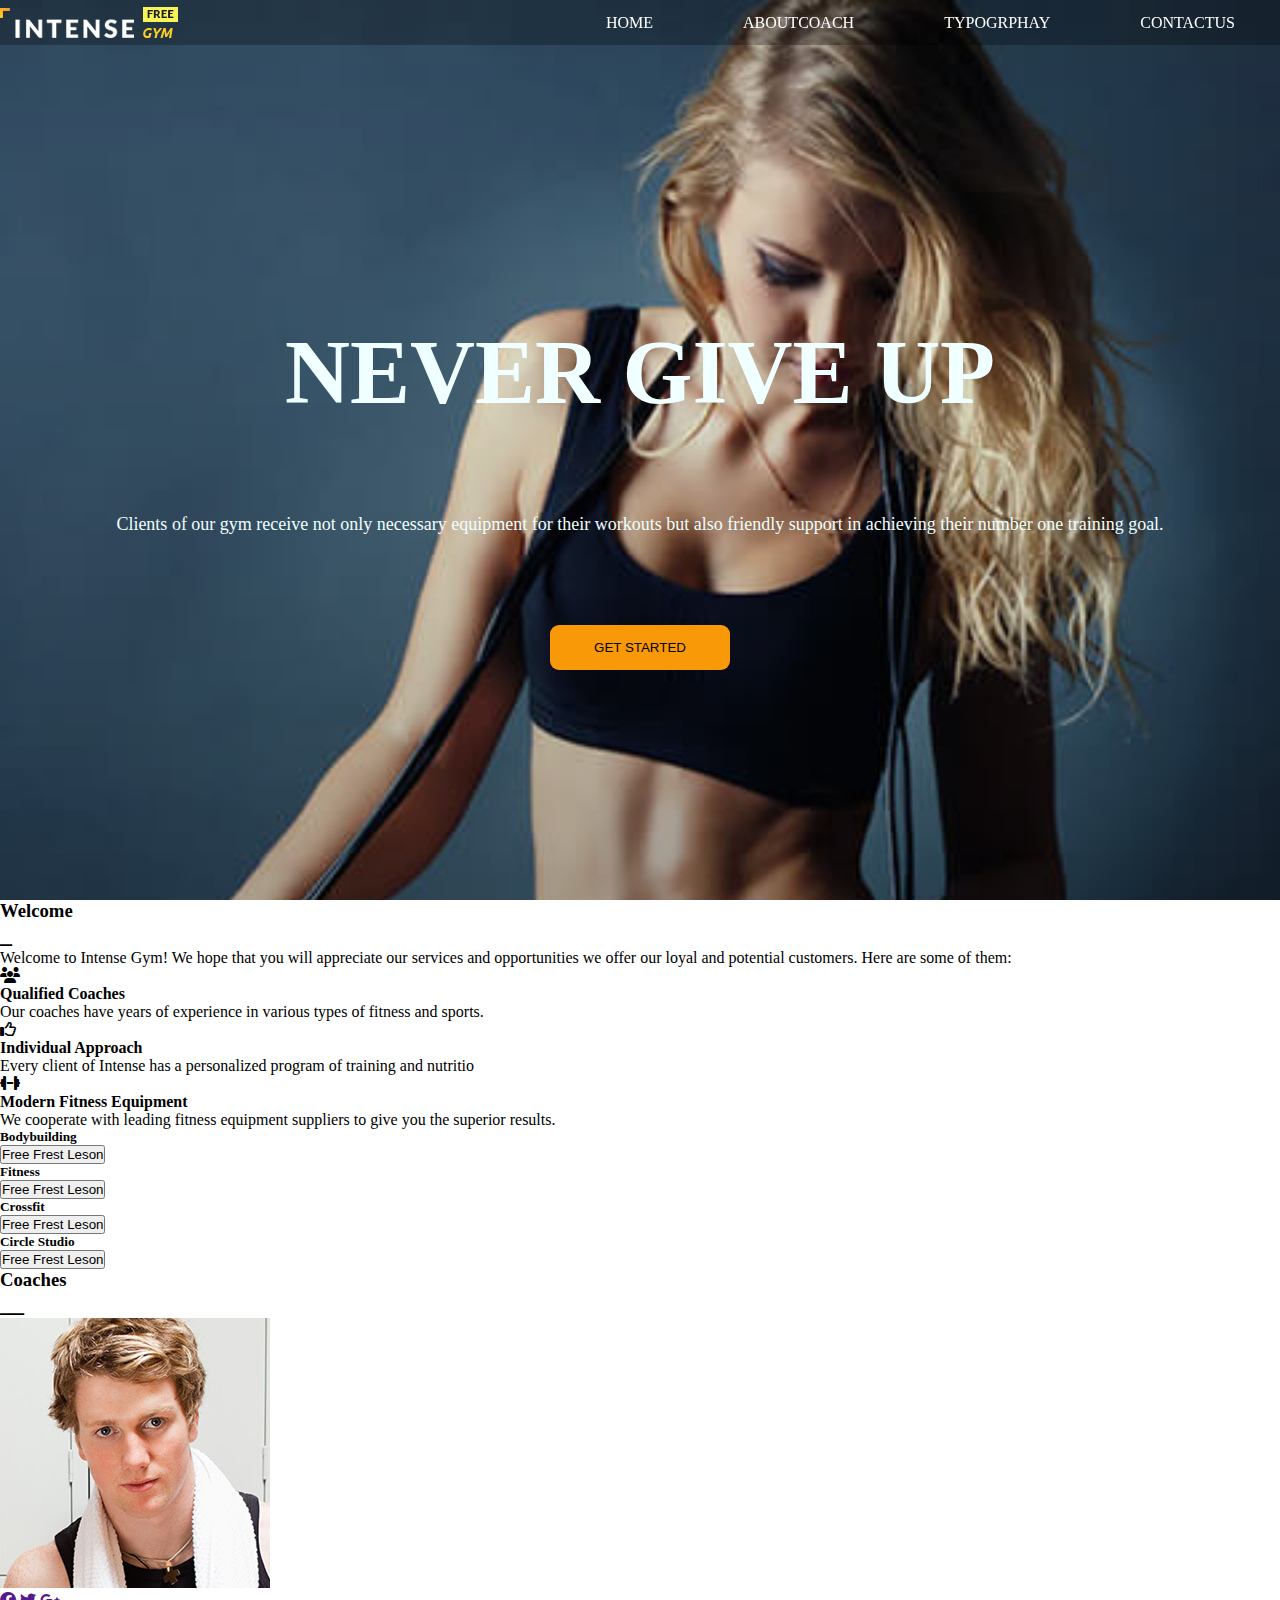
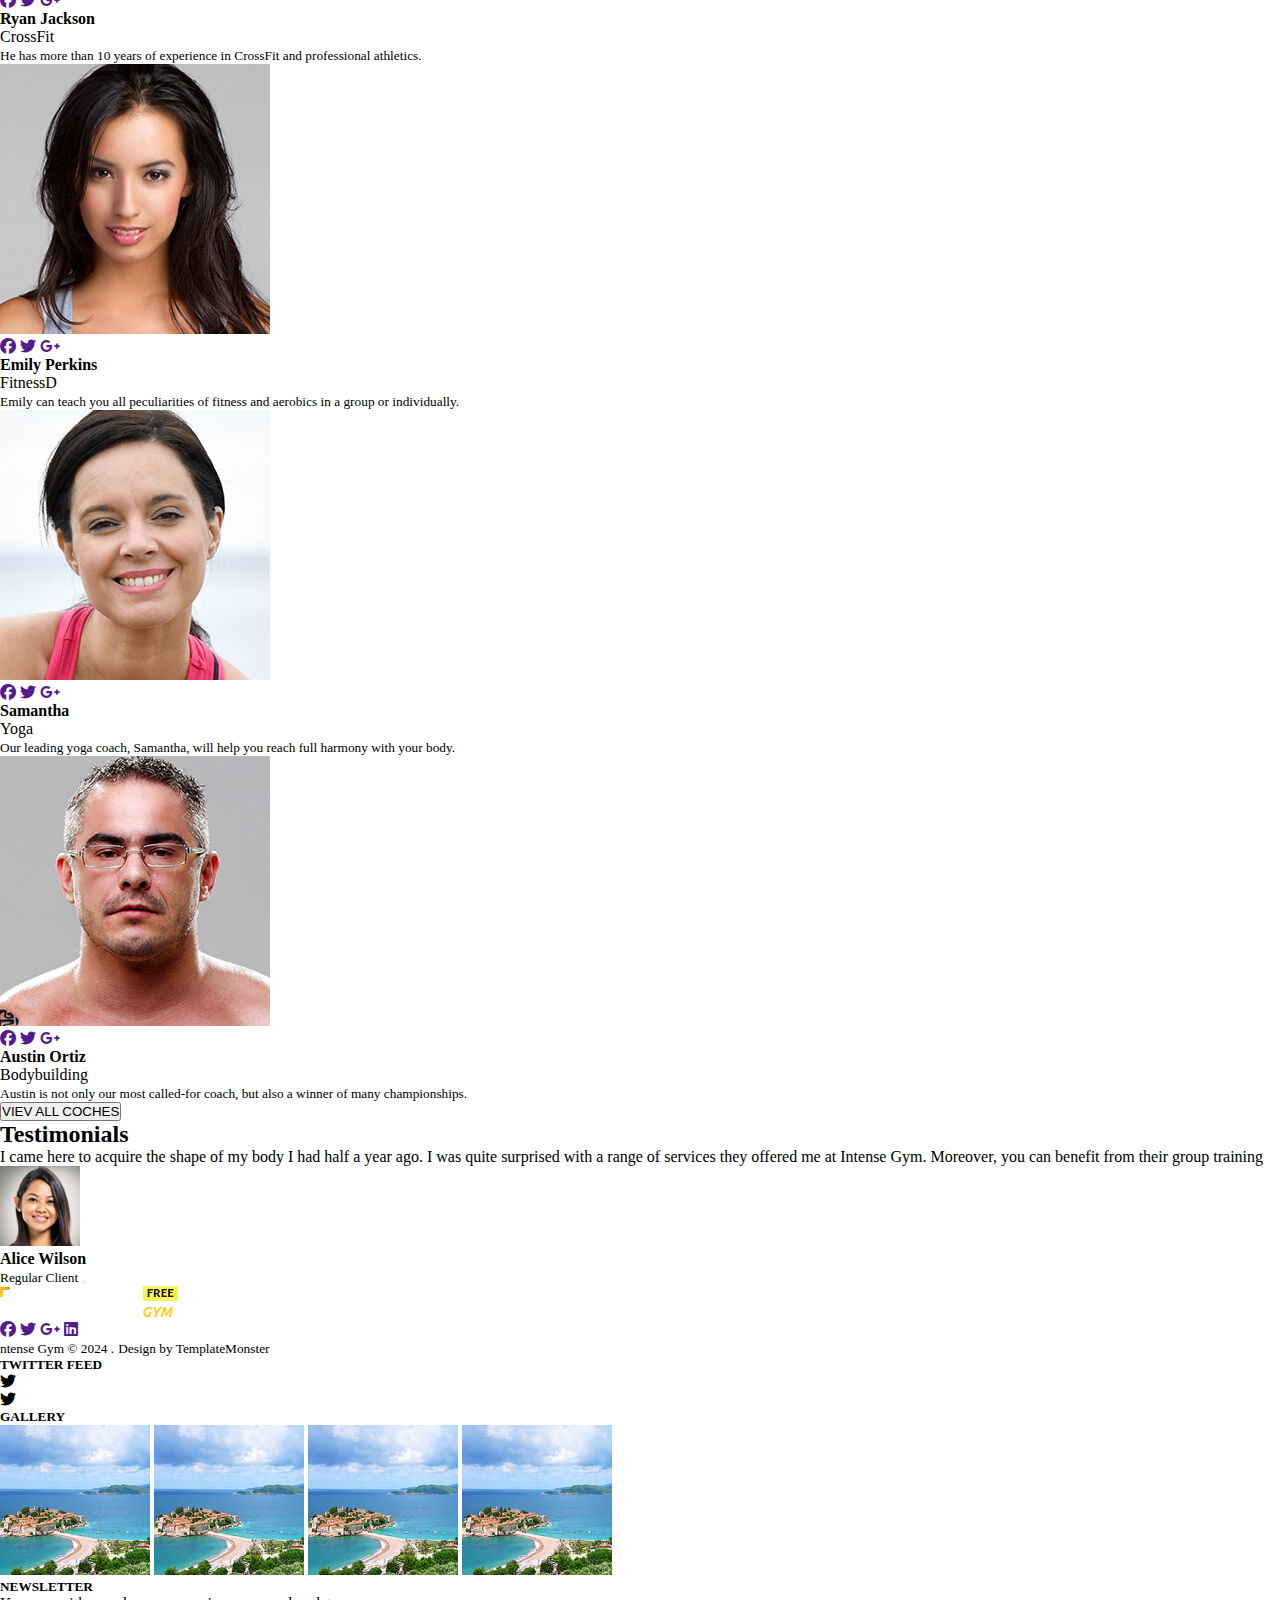
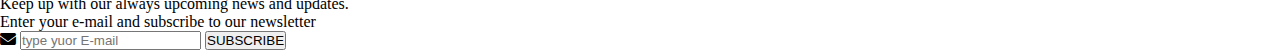
==== index2.html @ 92ef92a1 "first commit" ====
<!DOCTYPE html>
<html lang="en">
<head>
    <meta charset="UTF-8">
    <meta name="viewport" content="width=device-width, initial-scale=1.0">
    <title>calculator</i></title>
    <link rel="stylesheet" href="style2.css">
    <link rel="stylesheet" href="/css/all.min.css">
</head>
<body>
    <nav class="navbar">
        <img src="/logo (2).png" alt="">
      <div class="icon_vav">
        <a href="">HOME</a>
        <a href="/index5.html">ABOUTCOACH</a>
        <a href="">TYPOGRPHAY</a>
        <a href="">CONTACTUS</a>
      </div>
        <div class="list">
    
            <i class="fa-solid fa-bars"></i>
        </div>
        
    </nav>
  <div class="bakg">
    <div class="text1">
        <h1>
            NEVER GIVE UP
        </h1>
        <p>
            Clients of our gym receive not only necessary equipment for their workouts but also friendly support in achieving their number one training goal.

        </p>
        <button>
            GET STARTED
        </button>
    </div>

  </div>
  <!-- welcome -->
  <div class="welcome">
    <h3>Welcome</h3>
    <h2>_</h2>
    <p>Welcome to Intense Gym! We hope that you will appreciate our services and opportunities we offer our loyal and potential customers. Here are some of them:</p>
   <div class="welcome1">
    <div class="card">
        <div class="span"><i class="fa-solid fa-users"></i></div>
        <h4>Qualified Coaches</h4>
        <p>Our coaches have years of experience in various types of fitness and sports.</p>
    </div>
    <div class="card">
        <div class="span"><i class="fa-regular fa-thumbs-up"></i></div>
        <h4>Individual Approach</h4>
        <p>Every client of Intense has a personalized program of training and nutritio</p>
    </div>
    <div class="card">
       <div class="span"> <i class="fa-solid fa-dumbbell"></i></div>
        <h4>Modern Fitness Equipment</h4>
        <p>We cooperate with leading fitness equipment suppliers to give you the superior results.</p>
    </div>
   </div>
  </div>
  <!-- photo -->
  <div class="photo">
    <div class="pohot2 img1">
     <div class="hover">
        <h5>Bodybuilding</h5>
        <button>Free Frest Leson</button>
     </div>
    </div>
    <div class="pohot2 img2">
        <div class="hover">
            <h5>Fitness</h5>
            <button>Free Frest Leson</button>
        </div>
    </div>
    <div class="pohot2 img3">
     <div class="hover">
        <h5>Crossfit</h5>
        <button>Free Frest Leson</button>
     </div>
    </div>
    <div class="pohot2 img4">
     <div class="hover">
        <h5>Circle Studio</h5>
        <button>Free Frest Leson</button>
     </div>
    </div>
  </div>
  <!-- Coaches -->
  <div class="Coaches">
    <h3>Coaches</h3>
    <h2>__</h2>
  <div class="Coaches2">
    <div class="amga">

     </div>
        <div class="amga">
            <img src="/img/user-ryan-jackson-270x270.jpg" alt="" >
          
       
            <div class="hoverimg">
                <a class="i1" href=""><i class="fa-brands fa-facebook"></i></a>
                <a class="i2" href=""><i class="fa-brands fa-twitter"></i></a>
                 <a class="i3" href=""><i class="fa-brands fa-google-plus-g"></i></a> 
            </div>
            <div class="inf">
                <span>
                    <h4>Ryan Jackson</h4>
                    <p>CrossFit</p>
                 </span>
                  <small>He has more than 10 years of experience in CrossFit and professional athletics.</small>
         
            </div>


        </div>
         <div class="amga">
             <img src="/img/user-emily-perkins-270x270.jpg" alt="" >
             <div class="hoverimg">
                <a class="i1" href=""><i class="fa-brands fa-facebook"></i></a>
                <a class="i2" href=""><i class="fa-brands fa-twitter"></i></a>
                 <a class="i3" href=""><i class="fa-brands fa-google-plus-g"></i></a>
          
                 
             </div>
             <div class="inf">
                <span>
                    <h4>Emily Perkins</h4>
                    <p> FitnessD</p>
                 </span>
                  <small>Emily can teach you all peculiarities of fitness and aerobics in a group or individually.</small>
             </div>
     
          
        </div>
         <div class="amga">
             <img src="/img/user-samantha-ruiz-270x270.jpg" alt="" >
             <div class="hoverimg">
                <a class="i1" href=""><i class="fa-brands fa-facebook"></i></a>
                <a class="i2" href=""><i class="fa-brands fa-twitter"></i></a>
                 <a class="i3" href=""><i class="fa-brands fa-google-plus-g"></i></a>
                
                 
             </div>
             <div class="inf">
                <span>
                    <h4>Samantha</h4>
                    <p> Yoga</p>
                 </span> 
                  <small>Our leading yoga coach, Samantha, will help you reach full harmony with your body.</small>
             </div>
     
         

        </div>
        <div class="amga">
            <img src="/img/user-austin-ortiz-270x270.jpg" alt="" >
            <div class="hoverimg">
                <a class="i1" href=""><i class="fa-brands fa-facebook"></i></a>
                <a class="i2" href=""><i class="fa-brands fa-twitter"></i></a>
                 <a class="i3" href=""><i class="fa-brands fa-google-plus-g"></i></a>
            </div>
            <div class="inf">
                <span>
                    <h4>Austin Ortiz</h4>
                    <p> Bodybuilding</p>
                 </span>  
                  <small>Austin is not only our most called-for coach, but also a winner of many championships.

                  </small> 
            </div>
    </div>
  </div>
     <div class="button1">
    <button>VIEV ALL COCHES</button>
    </div>
  </div>

  <!-- bacikgrawnd2 -->
  <div class="backgr">
   <div class="text2">
     <h2>Testimonials</h2>
      <p>I came here to acquire the shape of my body I had half a year ago. I was quite surprised with a range of services they offered me at Intense Gym. Moreover, you can benefit from their group training</p>
       <img src="/img/user-alisa-milano-80x80 (1).jpg" alt="">
          <h4>Alice Wilson</h4>
             <small>Regular Client</small>
     <button></button>
   </div>
   
</div>


  






  <!-- <footer></footer> -->
  <footer>
    
        <div class="foter2">
            <img src="/logo (1).png" alt="">
            
                <div class="icons">
                    <a href=""><i class="fa-brands fa-facebook"></i></a>
                <a href=""><i class="fa-brands fa-twitter"></i></a>
                <a href=""><i class="fa-brands fa-google-plus-g"></i></a>
                <a href=""><i class="fa-brands fa-linkedin"></i></a>
                </div>
            <small>ntense Gym © 2024 .</small>
            
            <small> Design by TemplateMonster</small>
        </div>
        <div class="foter3">
            <h5>TWITTER FEED</h5>
            <i class="fa-brands fa-twitter"></i>
            <br>
            <i class="fa-brands fa-twitter"></i>
        </div>
        <div class="foter4"> 
            <h5>GALLERY</h5>
           <div class="imgf">
            <img src="/img/26384858323_e8a7015f7d_q.jpg" alt="">
           <img src="/img/26384858323_e8a7015f7d_q.jpg" alt="">
           <img src="/img/26384858323_e8a7015f7d_q.jpg" alt="">
           <img src="/img/26384858323_e8a7015f7d_q.jpg" alt="">
           </div>

           
        </div>
        <div class="foter5">
            <h5>NEWSLETTER</h5>
           <p>Keep up with our always upcoming news and updates.</p>
            
           <p>Enter your e-mail and subscribe to our newsletter</p>
            <div class="divi">
                <i class="fa-solid fa-envelope"></i>
                </i> <input type="text" placeholder="type yuor E-mail">
                <button>SUBSCRIBE</button>
            </div>
        </div>
        
   
  </footer>

    <script src="main.js"></script>
</body>
</html>
---- style2.css ----
*{
    margin: 0;
    padding: 0;
}


.navbar{
        background-color: rgba(0, 0, 0, 0.274);
        width: 100%;
        height: 5vh;  
        display: flex;
        align-items: center; 
        justify-content: space-between;
        position: fixed;
        z-index: 9;
        
        
        .icon_vav{
            display: flex;
            align-items: center;
            justify-content: space-around;
            a{
               
                color: white;
                margin: 5vh;
              
                text-decoration: none;
               
                &:hover{
                    color:orange;
                }
            }
        }
        .list{
            display: none;
            font-size: 5vh;
            color: chocolate;
        }
    
}


 .bakg{ 
    height: 100vh;
    background-image: url(img/home-02-480x480.jpg);
  background-size: cover;
  display: flex;
  flex-direction: column; 
  align-items: center;   
  text-align: center;
    .text1 {
        color: azure;
        margin: auto;
        h1{
            margin-top: 10vh;
            font-size: 10vh;
        }
        p{
            margin-top: 10vh;
            font-size: 2vh;
        }
        button{
            margin-top: 10vh; 
            width:20vh ; 
            height: 5vh;
            background-color: rgb(250, 153, 8); 
            border: 0cap;
            border-radius: 1vh;
            &:hover{
                background-color: blue;
                cursor: pointer;
                transition: 1s;
            } 
        }
    

    }
    
} 
/* welcome */
/* .welcome{
    text-align: center;
    padding: 4vh 6vh;
    h3{
        font-size:5vh;
    }
    h2{
        font-size:10vh; 
        margin-bottom: 3vh;
    }

    .welcome1{
        display: flex;
        align-items: center;
        justify-content: space-around;
        margin-top: 5vh;
        
     
    
    }
    .card{
       display: flex;
      flex-direction: column;
      background-color: rgb(248, 248, 245);
      width: 22%;
      height: 20vh;
      position: relative;
     
      .span{
        
        position: absolute;
        top: -40px;
        left: 40%;
        padding: 3vh;
        width: 5%;
        border-radius: 50%;
        background-color: rgb(0, 0, 0);
        
          &::before{
            
            display: block;
           content:'';
           position: absolute;
        
           border: 2px solid rgba(0, 0, 0, 0.336);
           border-radius: 50%;
           left: -7px;
           top: -7px;
           bottom: -7px;
           right: -7px;
          }
        i{
            font-size: 20px;
            
          
            color: white;
        
          }
      }
      h4{
        margin-top: 5vh;
     color: brown;
     margin-bottom: 2vh;
     font-size: 3vh;
     font-family: 'Franklin Gothic Medium', 'Arial Narrow', Arial, sans-serif;
      }
      p{
        margin-bottom: 2vh;
      }
    }
} */
/* photo */
/* .photo{
    display: flex;
    width: 100%;
    
    padding-top: 5vh;
    padding-bottom: 4vh;
    .img1{
        background-image: url(/img/home-01-480x480.jpg);
      }
      .img2{
        background-image: url(/img/home-02-480x480.jpg);
      }
      .img3{
        background-image: url(/img/home-03-480x480.jpg);
      }
      .img4{
        background-image: url(/img/home-04-480x480.jpg);
      }
}
.pohot2{
display: flex;
align-items: center;
flex-direction: column;
justify-content: end;
overflow: hidden;
background-size: cover;
background-repeat: no-repeat;
height: 50vh;
width: 25%;

&:hover{
.hover{
    button{
        opacity: 1;
        border-radius:1vh ;
    }
    h5{
        margin-bottom: 2vh;
    }
    margin-bottom: 9vh;

}

}
 
  .hover{
    text-align: center;
    transition: .5s   !important;

    button{
        
        width: 25vh;
        height: 5vh;
        opacity: 0;
    
      
      }
      h5{
        font-size: 5vh;
        color: white;
        margin-bottom: 2vh;
        
      }
  }

} */
/* Coaches */
/* .Coaches{
   margin-bottom: 28vh;
   display: block;
   align-items: center;
   
   
   
    h3{
        display: flex;
        align-items: center;
        justify-content: center;
       
        margin-top: 5vh;
        font-size: 5vh;
        
    }
    h2{
        font-size: 5vh; 
         margin-top: 5vh; 
         display: flex;
         justify-content: center;
       color: brown;
          
    }
    .Coaches2{
        display: flex;
       
        justify-content: center;
        margin-top: 5vh;
        margin-bottom: 5vh;
        .amga{
            display: flex;
            padding-left: 2vh;
            position: relative;
           text-align: center;
           justify-content: center;
           &:hover{
            i{
                opacity: 1;
                margin-top: 9vh;
                transition: 1s;
                
            }
            
           
            
           }
        }
        a{
            text-decoration: none;
            &:hover{
                i{
                    
                        color: blue;
                    
                }
            
        }
        i{
            opacity: 0;
            position: absolute;
            display: flex;
            position: relative;
           font-size: 5vh;
           padding-left: 2vh;
           color: black;
          
           }
          
          
       
        }
        
        
    }
    .hoverimg{
        display: flex;
       position: absolute;
      bottom: 7vh;
     
      
      
    }
   .inf{
    
    position: absolute;
    bottom: -10vh;
    h4{
        font-size: 3vh;
    }
   }
   .button1{
    position: absolute;
    padding-top:9vh ;
    left: 89vh;
    display: flex;
    button{
        width: 20vh;
        height: 5vh;
        border-radius:2vh ;
        border: 0cap;
    }
   
    

  
   }
} */
/* .backgr{
    height: 100vh;
    background-image: url(/img/background-05-1920x850.jpg);
    
  background-size: cover;
  display: flex;
  flex-direction: column; 
  text-align: center;
  justify-content: space-around;  
  

  .text2{
    color: rgb(32, 32, 32);
    margin: auto;
  
    h2{
        font-size: 5vh;
        margin-bottom: 4vh;
    }
    p{
        font-size: 2vh;
        margin-bottom: 4vh;

    }
    img{
        border-radius: 50%;
    }
    h3{
        font-size: 3vh;
    }
    small{
        font-size: 1.5vh;
    }
    }

  } */


   
    
    


 












/* footer{
    background-color: rgb(17, 16, 16);
    display: flex;
    justify-content: space-around;
 padding: 2vh 5vw;
 
    
    
  
}
.foter2 {
width: 20%;  
display: flex;
flex-direction: column;
justify-content: space-around;
.icons{
display: flex;
justify-content: space-around;
    a{
        color: aliceblue;
        background-color: rgba(235, 215, 215, 0.445);
        padding:2vh;
        border-radius: 50%;
        &:hover{
            background-color: orange;
            transform: scale(1.08);
            transition: 1s;
            
        }
    }
}
small{
    color: white;
}
}
.foter3{
    width: 20%;
    text-align: start;
 
    i{
        color: aliceblue;
        margin-bottom: 5VH;
        font-size: 3vh;
      

        
        
    }
    h5{
        color: white;
        margin-bottom: 5VH;


    }
    img{
        width: 20%;
    }

}

.foter4{
    width: 20%;
    h5{
        color: white;
        margin-bottom: 3vh;

    }
    .imgf{
        img{
            width: 28%;
            margin-bottom: 2vh;
            margin-right: 2vh;
            transition: 1s;
            &:hover{
                transform: scale(1.08);
            }
        }
        display: flex;
        flex-wrap: wrap;
    
    }
}



.foter5{
    width: 20%;

  
    h5{
        color: white;
        margin-bottom: 5VH;
    }
    p{
        color: white;
        margin-bottom: 5VH;
    }
    i{

        color: white;
        font-size: 5vh;
     
    }
}
    button{
        background-color:white;
        color: white;
        background-color: brown;
      
        
&:hover{
    
    background-color: chocolate;
}
    }
.divi{
display: flex;
width: 10vh;
height: 5vh;
margin-top: 5VH;
} */

/* baig2222222222222222222222222222222222222222222222222222222222222222222222222222222222222222222222222222222222222222222222222222222222222222222222222222222222222222222222 */
.abuotco{
   
    background-image: url(/img/background-04-1920x750.jpg);
    
  background-size: cover;
  display: flex;
 
  align-items: center;
  flex-direction: column;
  justify-content: space-around; 
height: 40vh;
h2{
    font-size: 8vh;
margin-top: 15vh;
color: white;
}
a{
    text-decoration: none;
    color: blue;
    font-size: 4vh;
    &:hover{
        color: chocolate;
        cursor: pointer;
    }
}
  
}
.EMILY{
    display: flex;
    .EMILY1{
        display: flex;
        flex-direction:column ;
align-items: center;
margin-left: 20vh;
justify-content: space-around;
img{
    width: 30vh;
    margin-top: 4vh;
    /* position: relative; */

}
button{
    border: 2vh;
    width: 20vh;
    margin-top: 4vh;
   margin-bottom: 4vh;
   height: 6vh;
}
i{
    font-size: 4vh;
    margin-bottom: 4vh;
    color: black;
}

    }
}
.EMILY2{
    width: 40%;
    margin-left: 40vh;
    margin-top: 5vh;
    h3{
        font-size: 5vh;
    }
    small{
        width: 1vh;
        color: brown;
    }
    p{
      font-size: 3vh;
    }
    .vot{
        margin-top: 15vh;
    }
}
.photo11{
    display: flex;
    width: 100%;
    
    padding-top: 5vh;
    padding-bottom: 4vh;
    .img1{
        background-image: url(/img/about-01-480x480.jpg);
      }
      .img2{
        background-image: url(/img/about-02-480x480.jpg);
      }
      .img3{
        background-image: url(/img/home-02-480x480.jpg);
      }
      .img4{
        background-image: url(/img/home-03-480x480.jpg);
      }
}
.pohot22{
display: flex;
align-items: center;
flex-direction: column;
justify-content: end;
overflow: hidden;
background-size: cover;
background-repeat: no-repeat;
height: 50vh;
width: 25%;

&:hover{
.hover2{
    button{
        opacity: 1;
    }
    h5{
        margin-bottom: 2vh;
    }
    margin-bottom: 9vh;

}

}
 
  .hover2{
    text-align: center;
    transition: .5s   !important;

    button{
        
        width: 25vh;
        height: 5vh;
        opacity: 0;
    
      
      }
      h5{
        font-size: 5vh;
        color: white;
        margin-bottom: 2vh;
        
      }
  }

}
@media (min-width:200px) and (max-width:500px){
    .navbar {
        .icon_vav{
            flex-direction: column;
        display: none;
        background-color: black;
        color: white;
        position: absolute;
        margin-top: 190px;
        right: 1px;
        a{
            margin: 1vh;
            &:hover{
                color: blue;
                cursor: pointer;
            }
        }
      } 
      .list{
        display: flex;
      }
      .posh{
        display: flex;
      }
    }
    .bakg{
        width: 100%;
   background-position:center ;
   
}
@media (min-width:501px) and (max-width:1024px) {
    .navbar {
        .icon_vav{
            flex-direction: column;
          display: none;
        } 
        .list{
          display: flex;
        }
      }   
}   

}
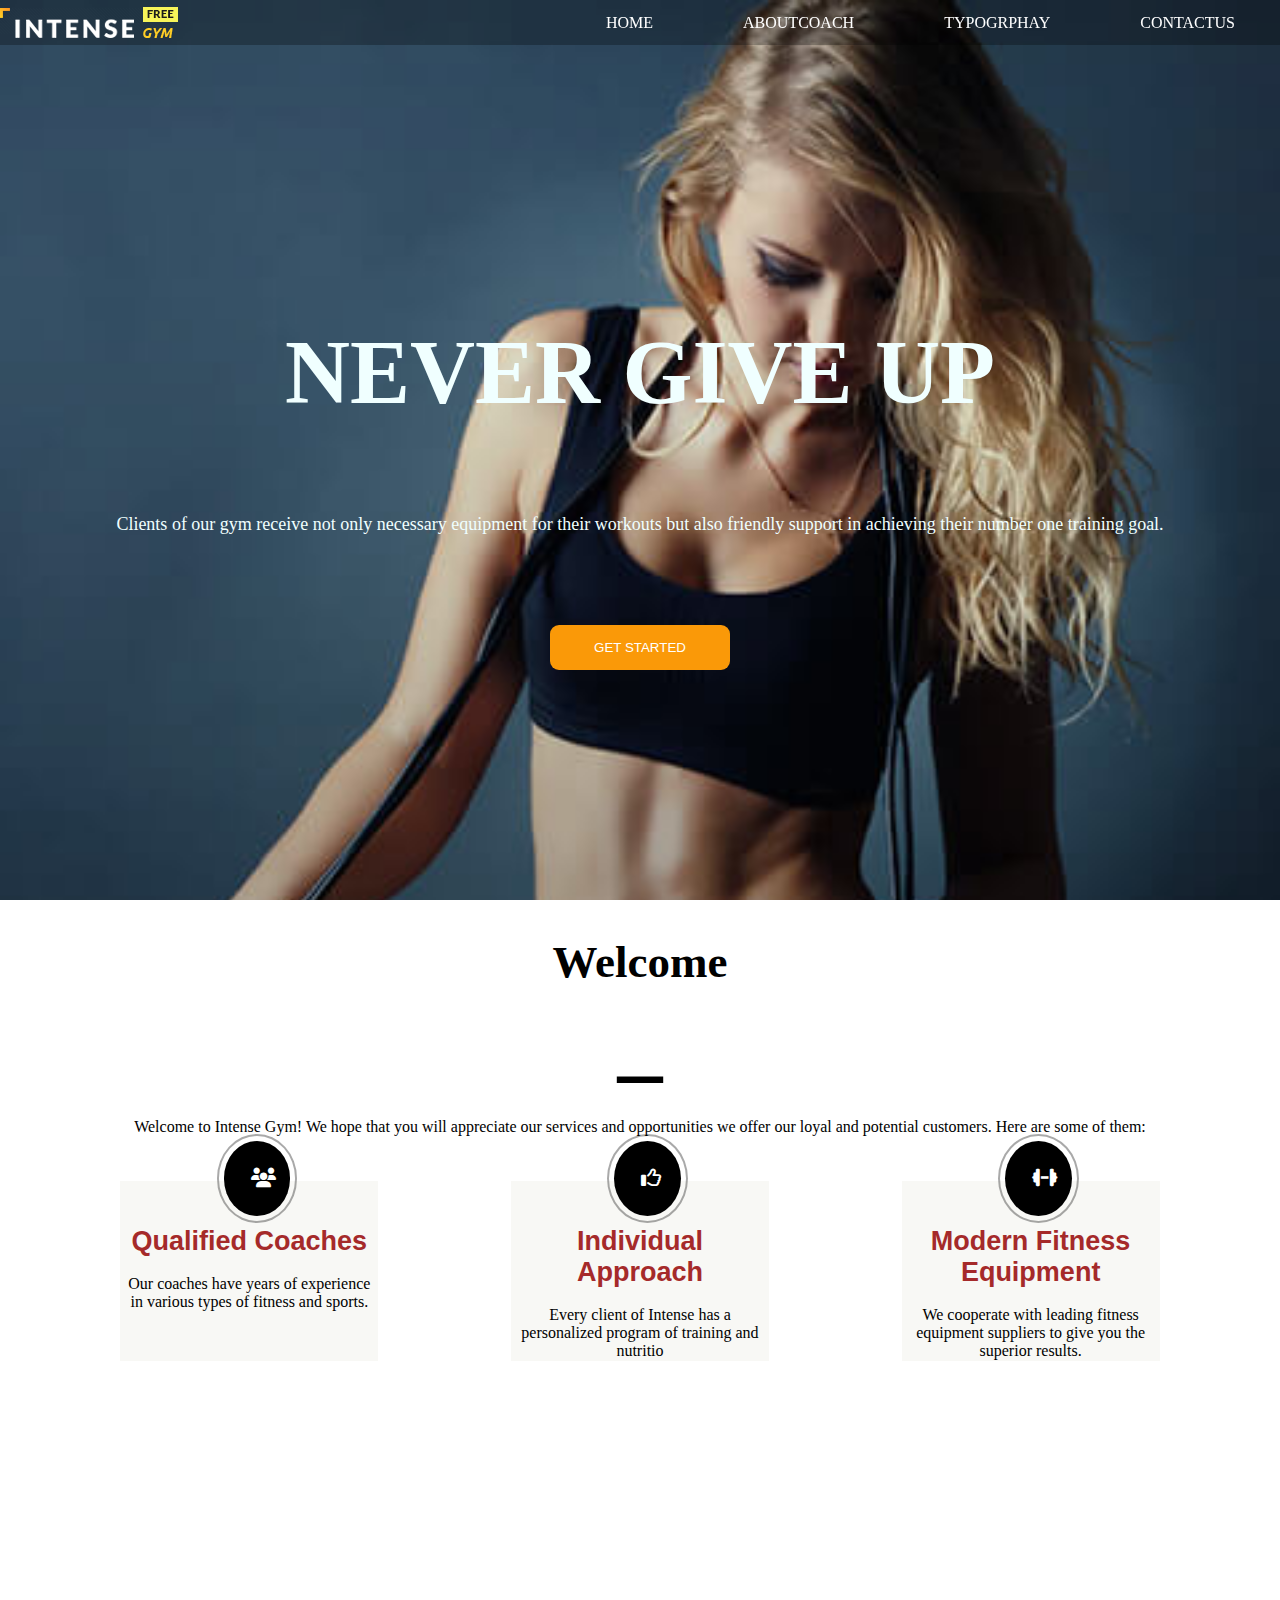
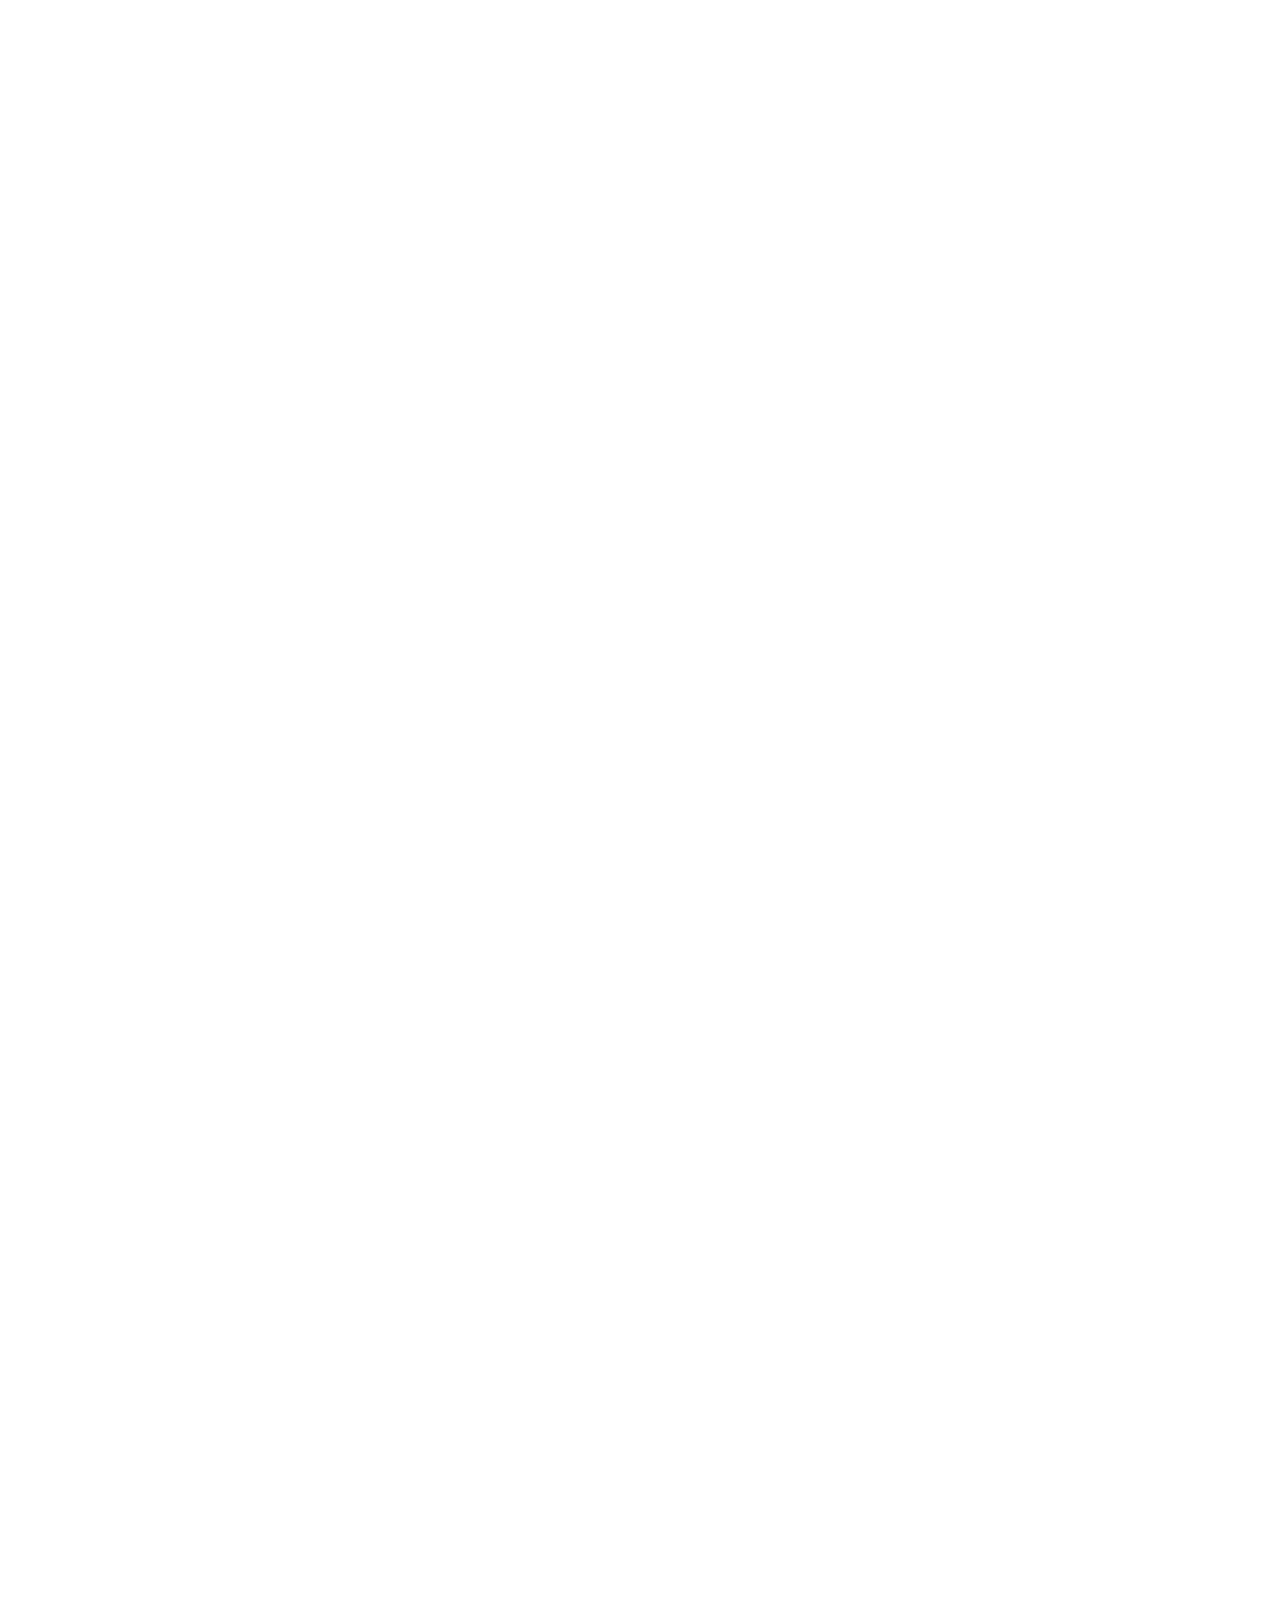
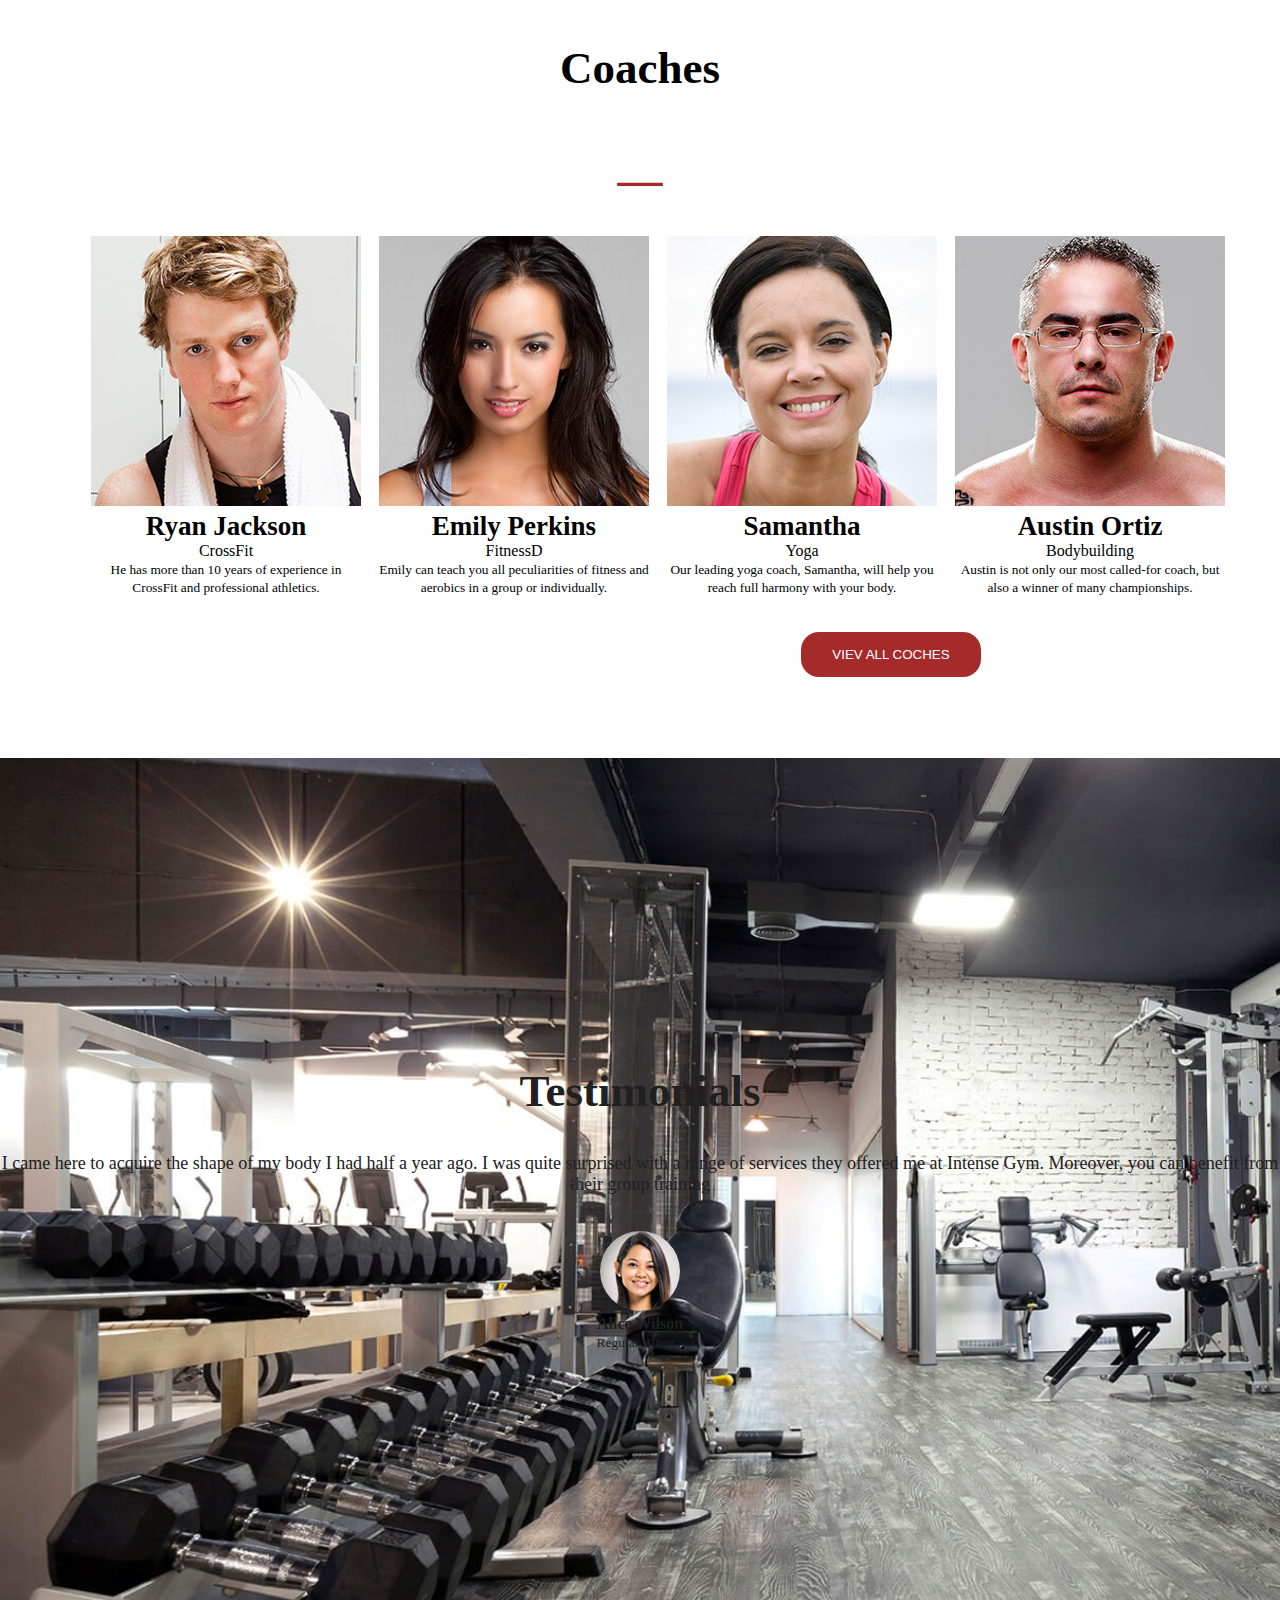
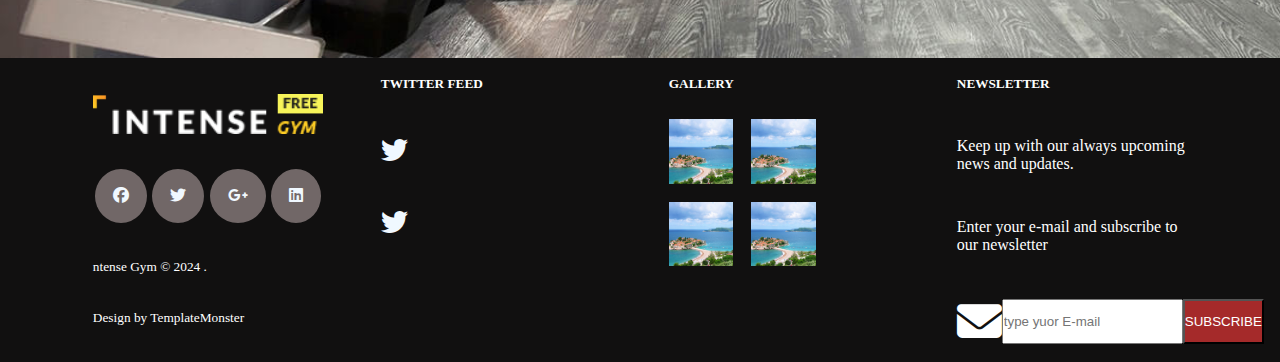
==== commit 1c2da2b6: "Update index2.html" ====
--- a/index2.html
+++ b/index2.html
@@ -5,11 +5,11 @@
     <meta name="viewport" content="width=device-width, initial-scale=1.0">
     <title>calculator</i></title>
     <link rel="stylesheet" href="style2.css">
-    <link rel="stylesheet" href="/css/all.min.css">
+    <link rel="stylesheet" href="css/all.min.css">
 </head>
 <body>
     <nav class="navbar">
-        <img src="/logo (2).png" alt="">
+        <img src="logo (2).png" alt="">
       <div class="icon_vav">
         <a href="">HOME</a>
         <a href="/index5.html">ABOUTCOACH</a>
@@ -96,7 +96,7 @@
 
      </div>
         <div class="amga">
-            <img src="/img/user-ryan-jackson-270x270.jpg" alt="" >
+            <img src="img/user-ryan-jackson-270x270.jpg" alt="" >
           
        
             <div class="hoverimg">
@@ -116,7 +116,7 @@
 
         </div>
          <div class="amga">
-             <img src="/img/user-emily-perkins-270x270.jpg" alt="" >
+             <img src="img/user-emily-perkins-270x270.jpg" alt="" >
              <div class="hoverimg">
                 <a class="i1" href=""><i class="fa-brands fa-facebook"></i></a>
                 <a class="i2" href=""><i class="fa-brands fa-twitter"></i></a>
@@ -135,7 +135,7 @@
           
         </div>
          <div class="amga">
-             <img src="/img/user-samantha-ruiz-270x270.jpg" alt="" >
+             <img src="img/user-samantha-ruiz-270x270.jpg" alt="" >
              <div class="hoverimg">
                 <a class="i1" href=""><i class="fa-brands fa-facebook"></i></a>
                 <a class="i2" href=""><i class="fa-brands fa-twitter"></i></a>
@@ -155,7 +155,7 @@
 
         </div>
         <div class="amga">
-            <img src="/img/user-austin-ortiz-270x270.jpg" alt="" >
+            <img src="img/user-austin-ortiz-270x270.jpg" alt="" >
             <div class="hoverimg">
                 <a class="i1" href=""><i class="fa-brands fa-facebook"></i></a>
                 <a class="i2" href=""><i class="fa-brands fa-twitter"></i></a>
@@ -182,7 +182,7 @@
    <div class="text2">
      <h2>Testimonials</h2>
       <p>I came here to acquire the shape of my body I had half a year ago. I was quite surprised with a range of services they offered me at Intense Gym. Moreover, you can benefit from their group training</p>
-       <img src="/img/user-alisa-milano-80x80 (1).jpg" alt="">
+       <img src="img/user-alisa-milano-80x80 (1).jpg" alt="">
           <h4>Alice Wilson</h4>
              <small>Regular Client</small>
      <button></button>
@@ -202,7 +202,7 @@
   <footer>
     
         <div class="foter2">
-            <img src="/logo (1).png" alt="">
+            <img src="logo (1).png" alt="">
             
                 <div class="icons">
                     <a href=""><i class="fa-brands fa-facebook"></i></a>
@@ -223,10 +223,10 @@
         <div class="foter4"> 
             <h5>GALLERY</h5>
            <div class="imgf">
-            <img src="/img/26384858323_e8a7015f7d_q.jpg" alt="">
-           <img src="/img/26384858323_e8a7015f7d_q.jpg" alt="">
-           <img src="/img/26384858323_e8a7015f7d_q.jpg" alt="">
-           <img src="/img/26384858323_e8a7015f7d_q.jpg" alt="">
+            <img src="img/26384858323_e8a7015f7d_q.jpg" alt="">
+           <img src="img/26384858323_e8a7015f7d_q.jpg" alt="">
+           <img src="img/26384858323_e8a7015f7d_q.jpg" alt="">
+           <img src="img/26384858323_e8a7015f7d_q.jpg" alt="">
            </div>
 
            
@@ -248,4 +248,4 @@
 
     <script src="main.js"></script>
 </body>
-</html> +</html> 
--- a/style2.css
+++ b/style2.css
@@ -78,7 +78,7 @@
     
 } 
 /* welcome */
-/* .welcome{
+.welcome{
     text-align: center;
     padding: 4vh 6vh;
     h3{
@@ -150,7 +150,7 @@
     }
 } */
 /* photo */
-/* .photo{
+.photo{
     display: flex;
     width: 100%;
     
@@ -215,9 +215,9 @@
       }
   }
 
-} */
+} 
 /* Coaches */
-/* .Coaches{
+ .Coaches{
    margin-bottom: 28vh;
    display: block;
    align-items: center;
@@ -324,8 +324,8 @@
 
   
    }
-} */
-/* .backgr{
+} 
+.backgr{
     height: 100vh;
     background-image: url(/img/background-05-1920x850.jpg);
     
@@ -360,7 +360,7 @@
     }
     }
 
-  } */
+  } 
 
 
    
@@ -381,7 +381,7 @@
 
 
 
-/* footer{
+ footer{
     background-color: rgb(17, 16, 16);
     display: flex;
     justify-content: space-around;
@@ -501,7 +501,7 @@
 width: 10vh;
 height: 5vh;
 margin-top: 5VH;
-} */
+}
 
 /* baig2222222222222222222222222222222222222222222222222222222222222222222222222222222222222222222222222222222222222222222222222222222222222222222222222222222222222222222222 */
 .abuotco{
@@ -685,4 +685,4 @@
       }   
 }   
 
-}+}
